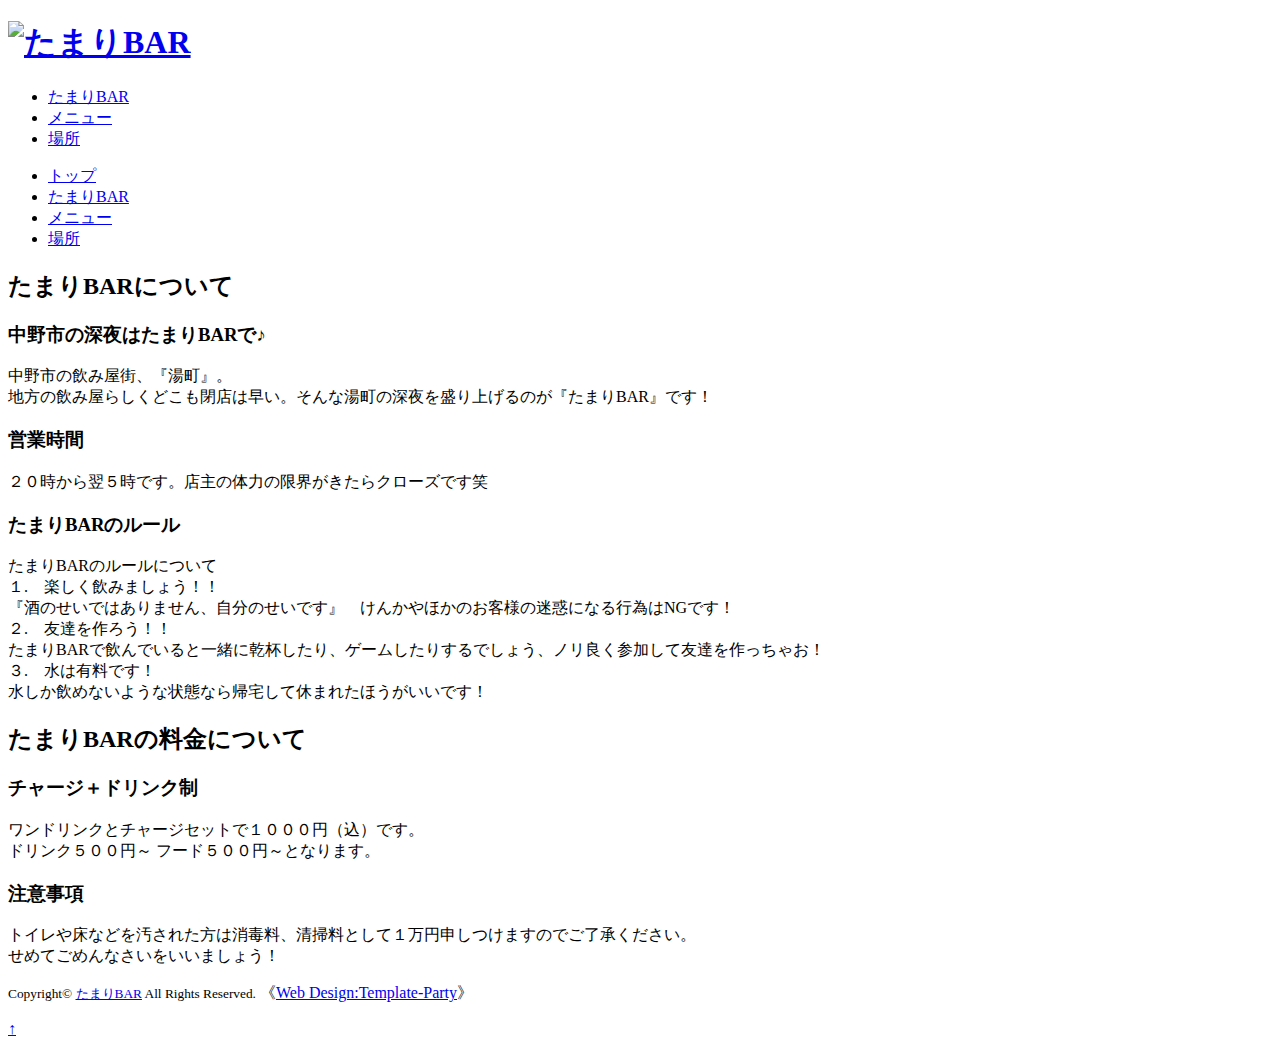
==== about.html @ 4684ba73 "Add files via upload" ====
<!DOCTYPE html>
<html lang="ja">
<head>
<meta charset="UTF-8">
<meta http-equiv="X-UA-Compatible" content="IE=edge">
<title>中野市　バー　たまりBAR</title>
<meta name="viewport" content="width=device-width, initial-scale=1">
<meta name="description" content="湯町の深夜はたまりBAR">
<meta name="keywords" content="中野市,飲み屋,バー,遅い時間,湯町">
<link rel="stylesheet" href="css/style.css">
<script src="js/openclose.js"></script>
<script src="js/fixmenu_pagetop.js"></script>
<!--[if lt IE 9]>
<script src="https://oss.maxcdn.com/html5shiv/3.7.2/html5shiv.min.js"></script>
<script src="https://oss.maxcdn.com/respond/1.4.2/respond.min.js"></script>
<![endif]-->
</head>

<body>

<div id="container">

<header>
<h1 id="logo"><a href="index.html"><img src="base/たまりBAR2.png" alt="たまりBAR"></a></h1>
</header>

<!--PC用（801px以上端末）メニュー-->
<nav id="menubar">
<ul>
<li class="current"><a href="about.html">たまりBAR</a></li>
<li><a href="menu.html">メニュー</a></li>
<li><a href="access.html">場所</a></li>
</ul>
</nav>
<!--小さな端末用（800px以下端末）メニュー-->
<nav id="menubar-s">
<ul>
<li><a href="index.html">トップ</a></li>
<li class="current"><a href="about.html">たまりBAR</a></li>
<li><a href="menu.html">メニュー</a></li>
<li><a href="access.html">場所</a></li>
</ul>
</nav>

<div id="contents">

<section>

<h2>たまりBARについて</h2>

<h3>中野市の深夜はたまりBARで♪</h3>
<p>中野市の飲み屋街、『湯町』。<br>
地方の飲み屋らしくどこも閉店は早い。そんな湯町の深夜を盛り上げるのが『たまりBAR』です！</p>

<h3>営業時間</h3>
<p>２０時から翌５時です。店主の体力の限界がきたらクローズです笑　</p>

<h3>たまりBARのルール</h3>
<p>たまりBARのルールについて<br>
１.　楽しく飲みましょう！！<br>
『酒のせいではありません、自分のせいです』　けんかやほかのお客様の迷惑になる行為はNGです！<br>
２.　友達を作ろう！！<br>
たまりBARで飲んでいると一緒に乾杯したり、ゲームしたりするでしょう、ノリ良く参加して友達を作っちゃお！<br>
３.　水は有料です！<br>
水しか飲めないような状態なら帰宅して休まれたほうがいいです！</p>

</section>

<section>

<h2>たまりBARの料金について</h2>

<h3>チャージ＋ドリンク制</h3>
<p>ワンドリンクとチャージセットで１０００円（込）です。<br>
  ドリンク５００円～
  フード５００円～となります。
<h3>注意事項</h3>
<p>トイレや床などを汚された方は消毒料、清掃料として１万円申しつけますのでご了承ください。<br>
せめてごめんなさいをいいましょう！</p>

<!--<h3>上部のロゴ画像について</h3>
<p>文字なしの土台画像がbaseフォルダに入っていますのでそれにサイト名をのせてimagesフォルダに上書きして下さい。画像の大きさは自由に変更してもらっても構いませんがある程度大きくしておいた方が高解像度の端末で鮮明に見えます。</p>
<p><strong class="color1">ロゴサイズ変更は</strong><br>
cssフォルダのstyle.cssの「header #logo img」のwidthの数字で変更できます。各端末サイズごとに設定がある場合があるので注意して下さい。</p>

<h3>トップページのスライドショーについて</h3>
<p><strong class="color1">css3に対応した環境でしか動作しません。</strong><br>
css3に対応していない古い環境（IEなら9以下）から見た場合、「最後」の画像のみが固定表示される事になります。<br>
「最初」の画像を表示させていたい場合は<a href="https://template-party.com/faq_others.html#q4-13">こちらをご覧下さい</a>。</p>
<p><strong class="color1">画像を入れ替えたい場合</strong><br>
「1.jpg」「2.jpg」「3.jpg」の３枚のjpg画像を用意してimagesフォルダに上書きして下さい。大きさはバラバラでも構いませんが、必ず「縦横比」を合わせて下さい。<br>
また、拡張子が「jpeg」や「JPG」と少し違った場合にうまく表示できない可能性があるので「jpg」で統一して下さい。画像を「jpg」にできない場合はhtml側の拡張子指定を変更しても構いません。</p>
<p><strong class="color1">ループを一回で終了したい場合</strong><br>
cssフォルダのslide.cssの、<br>
@keyframes slide3 {<br>
の、	<br>
95% {opacity: 0;}<br>
100% {opacity: 0;}<br>
を、以下に変更。<br>
95% {opacity: 1;}<br>
100% {opacity: 1;}</p>
<p>続いて、<br>
  .slide1,.slide2,.slide3 {<br>
の、<br>
animation-iteration-count:infinite;<br>
を以下に変更。<br>
animation-iteration-count:1;</p>
<p><strong class="color1">固定画像にしたい場合</strong><br>
cssフォルダのslide.cssを開き、冒頭の<br>
「/*CSSスライドショー設定」<br>
のブロックを削除。<br>
次に、index.htmlから使う画像だけを残してあとは削除。<br>
残した画像タグからclass指定（class=&quot;slide1&quot;などの）を外して下さい。<br>
画像を囲っているasideタグなどはレイアウト設定が入っているので削除しないよう注意して下さい。</p>
<p><strong class="color1">速度や枚数などの調整</strong><br>
cssフォルダのslide.cssで行って下さい。解説も入っています。<br>
<a href="https://template-party.com/tips/slide_css.html">スライドショーに関する詳しい使い方はこちら。</a></p>
<p><strong class="color1">その他</strong><br>
スライドショー画像の中央下部に現在表示中を示すボタンがついていますが、単に画像にボタンを重ねているだけです。<br>
スライドショーである点をわかりやすくするために入れているだけで、クリックするとその画像が出るというような動作はしません。</p>



<h3>現在ページ表示中のメニューについて</h3>
<p>当ページでいえば上部メインメニューの「ABOUT」に色がついていますが、その設定の説明です。<br>
通常は、<br>
&lt;li&gt;&lt;a href=&quot;&quot;&gt;メニュー名&lt;/a&gt;&lt;/li&gt;<br>
のようになっていますがこれを、<br>
&lt;li <span class="color1">class=&quot;current&quot;</span>&gt;・・・<br>
とする事で色がつきます。自動で色がつくわけではないのでご注意下さい。</p>

<h3>メニューを増やす場合の注意点</h3>
<p>あと２つぐらいまでは追加してもレイアウト上に問題なさそうですが、それ以上になると画面サイズを狭くする過程でメニューが段落ちします。<br>
段落ちしても気にならないならそのままでも構いませんが、気になる人はstyle.cssの<br>
<span class="color1">/*メニュー</span><br>
の設定内を調整してみて下さい。</p>

<h3>スクロール中に出る「↑」アイコンについて</h3>
<p>fixmenu_pagetop.jsで動作の制御を、cssフォルダのstyle.css内の<br>
/*PAGE TOP（↑）設定<br>
でボタンデザインを設定しています。<br>
ボタンの出現ポイントは、現在350pxの場所になっています。変更したい場合はfixmenu_pagetop.jsの34行目あたりにある、<br>
offsettop = 350;<br>
の350を変更して下さい。</p>

<h3>スマホなどの小さな端末からボタンクリックでPC画面を表示させたい方へ</h3>
<p>レスポンシブデザインだと、スマホやタブレットなどの小さな端末から見た場合はそれ専用のレイアウトに変わりますが、あえてPC画面も見せたいユーザーの為に<a href="https://template-party.com/tips/tips20160916viewport.html">tipsを公開</a>しました。</p>

</section> -->

</div>
<!--/contents-->

<footer>
<small>Copyright&copy; <a href="index.html">たまりBAR</a> All Rights Reserved.</small>
<span class="pr">《<a href="https://template-party.com/" target="_blank">Web Design:Template-Party</a>》</span>
</footer>

</div>
<!--/container-->

<p class="nav-fix-pos-pagetop"><a href="#">↑</a></p>

<!--メニュー開閉ボタン-->
<div id="menubar_hdr" class="close"></div>
<!--メニューの開閉処理条件設定　800px以下-->
<script>
if (OCwindowWidth() <= 800) {
	open_close("menubar_hdr", "menubar-s");
}
</script>

</body>
</html>
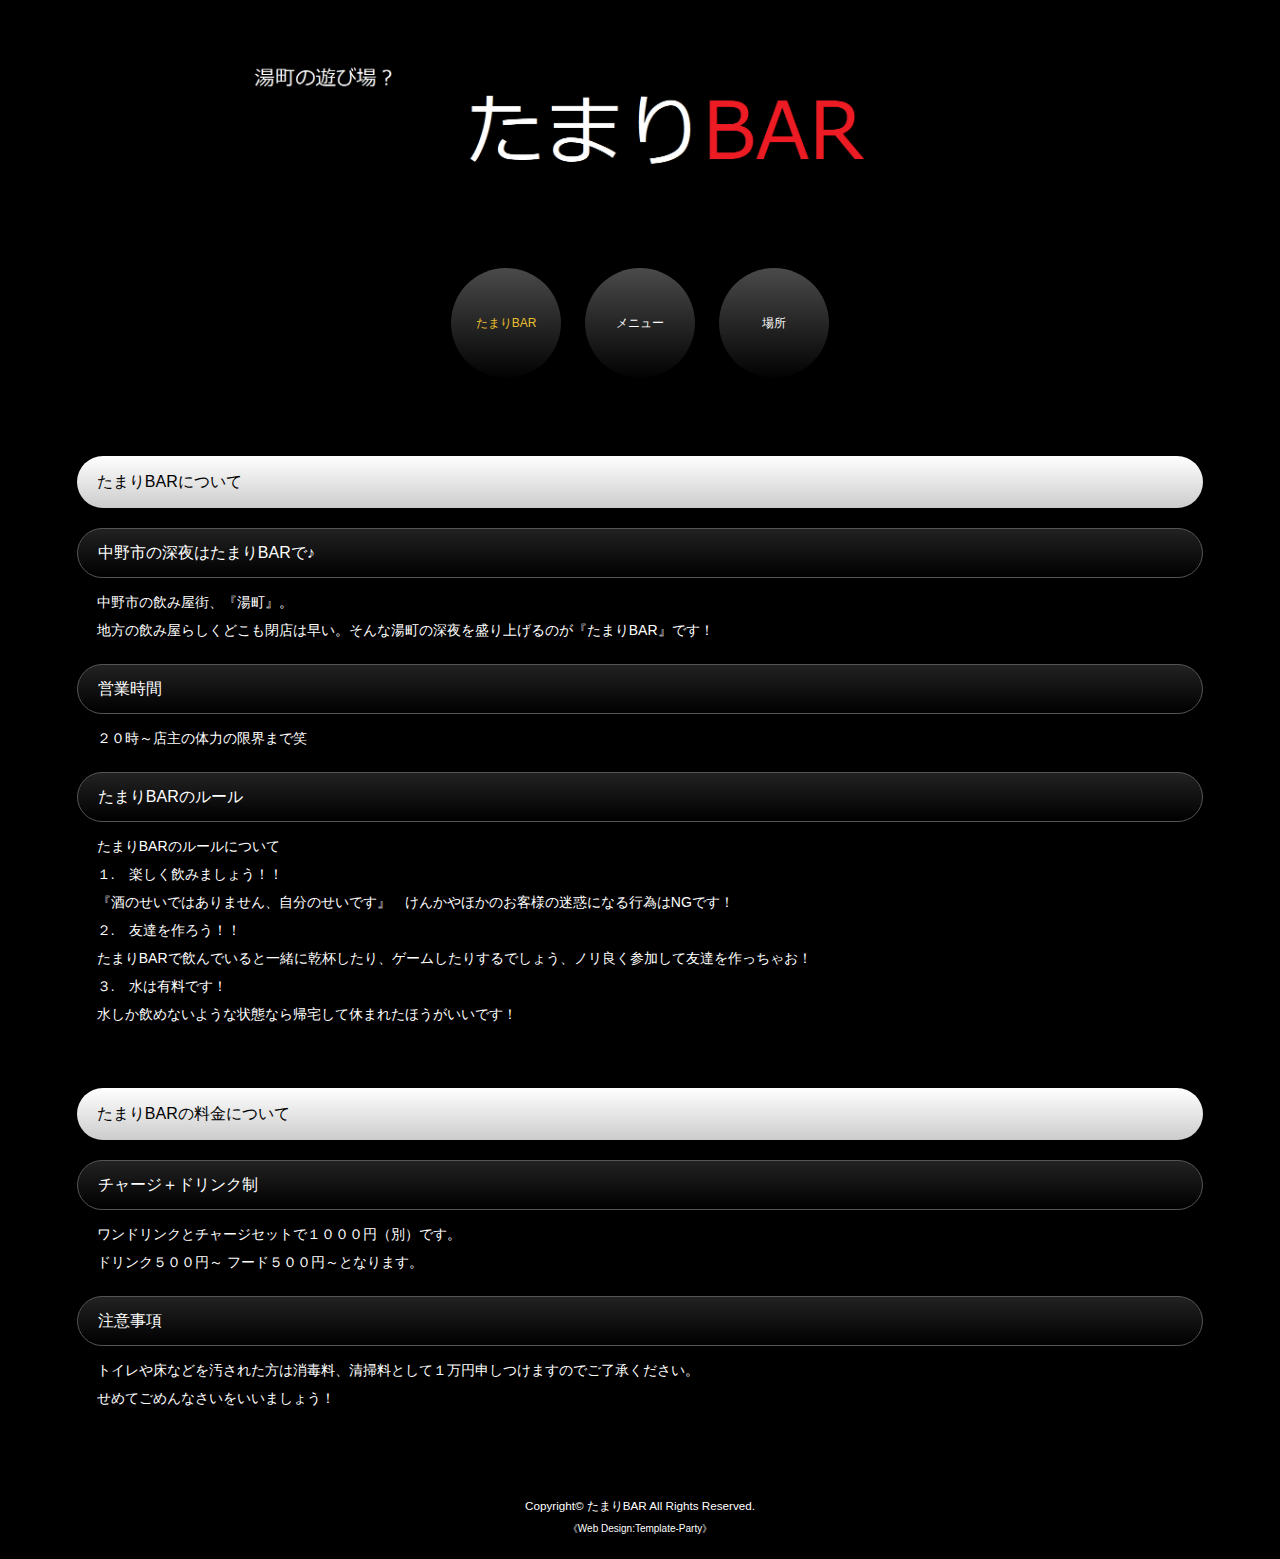
==== commit 9bb9b079: "Update about.html" ====
--- a/about.html
+++ b/about.html
@@ -53,7 +53,7 @@
 地方の飲み屋らしくどこも閉店は早い。そんな湯町の深夜を盛り上げるのが『たまりBAR』です！</p>
 
 <h3>営業時間</h3>
-<p>２０時から翌５時です。店主の体力の限界がきたらクローズです笑　</p>
+<p>２０時～店主の体力の限界まで笑　</p>
 
 <h3>たまりBARのルール</h3>
 <p>たまりBARのルールについて<br>
@@ -71,7 +71,7 @@
 <h2>たまりBARの料金について</h2>
 
 <h3>チャージ＋ドリンク制</h3>
-<p>ワンドリンクとチャージセットで１０００円（込）です。<br>
+<p>ワンドリンクとチャージセットで１０００円（別）です。<br>
   ドリンク５００円～
   フード５００円～となります。
 <h3>注意事項</h3>
--- a/css/style.css
+++ b/css/style.css
@@ -0,0 +1,430 @@
+@charset "utf-8";
+
+
+
+/*slide.cssの読み込み
+------------------------------------------------------------------------------------------------------------------------------------------------------*/
+@import url(slide.css);
+
+
+
+/*PC・タブレット・スマホ(全端末)共通設定
+------------------------------------------------------------------------------------------------------------------------------------------------------*/
+
+/*全体の設定
+---------------------------------------------------------------------------*/
+body {
+	margin: 0px;
+	padding: 0px;
+	-webkit-text-size-adjust: none;
+	color: #fff;	/*全体の文字色*/
+	font-family: "ヒラギノ角ゴ Pro W3", "Hiragino Kaku Gothic Pro", "メイリオ", Meiryo, Osaka, "ＭＳ Ｐゴシック", "MS PGothic", sans-serif;	/*フォント種類*/
+	font-size: 14px;	/*文字サイズ*/
+	line-height: 2;		/*行間*/
+	background: #000;	/*背景色（古いブラウザ用）*/
+	background: radial-gradient(500px at center top,#000,#000);	/*半径500pxの円形グラデ、中央・上部に配置。円の中心色#a29376から#544c3dに向かったグラデーション。*/
+}
+h1,h2,h3,h4,h5,p,ul,ol,li,dl,dt,dd,form,figure,form,input,textarea,select {margin: 0px;padding: 0px;font-size: 100%;font-weight: normal;}
+ul {list-style-type: none;}
+ol {padding-left: 40px;padding-bottom: 15px;}
+img {border: none;max-width: 100%;height: auto;vertical-align: middle;}
+table {border-collapse:collapse;font-size: 100%;border-spacing: 0;}
+iframe {width: 100%;}
+video {max-width: 100%;}
+
+/*リンク（全般）設定
+---------------------------------------------------------------------------*/
+a {
+	color: #fff;	/*リンクテキストの色*/
+}
+a:hover {
+	color: #e8bf2e;	/*マウスオン時の文字色*/
+}
+
+/*コンテナー（ホームページを囲む一番外側のブロック）
+---------------------------------------------------------------------------*/
+#container {
+	max-width: 1400px;	/*最大幅*/
+	margin: 0 auto;
+}
+
+/*ヘッダー（ロゴが入った最上段のブロック）
+---------------------------------------------------------------------------*/
+/*headerブロック*/
+header {
+	text-align: center;	/*内容を中央よせ*/
+}
+/*ロゴ画像設定*/
+header #logo img {
+	width: 900px;	/*画像幅*/
+	margin: 40px 0;	/*上下、左右へのロゴの外側に空けるスペース*/
+}
+
+/*メニュー
+---------------------------------------------------------------------------*/
+/*メニュー全体を囲むブロック*/
+#menubar {
+	text-align: center;	/*文字をセンタリング*/
+}
+/*メニュー１個あたりの設定*/
+#menubar li {
+	display: inline-block;	/*横並びにさせる*/
+	margin: 0 10px 40px;	/*上、左右、下へのメニューの外に空けるスペース*/
+}
+#menubar li a {
+	display: block;text-decoration: none;
+	font-size: 12px;	/*文字サイズ*/
+	height: 110px;		/*ボタンの高さ（ここの110の数字３箇所は全て揃える）*/
+	width: 110px;		/*ボタンの幅（ここの110の数字３箇所は全て揃える）*/
+	line-height: 110px;	/*行間（ここの110の数字３箇所は全て揃える）*/
+	background: #020202;	/*背景色（古いブラウザ用）*/
+	background-image: linear-gradient(#4a4a4a, #020202);	/*背景グラデーション*/
+	border-radius: 50%;	/*角丸のサイズ。円形になります。*/
+	box-shadow: 1px 2px 5px rgba(0,0,0,0.5);	/*ボックスの影。右へ、下へ、広げる幅、0,0,0は黒の事で0.5は50%色がついた状態の事。*/
+}
+/*マウスオン時*/
+#menubar li a:hover {
+	box-shadow: none;	/*ボックスの影を消す*/
+	position: relative;
+	top: 1px;	/*位置を少しずらすための設定*/
+	left: 1px;	/*位置を少しずらすための設定*/
+}
+/*現在表示中（current）の設定*/
+#menubar li.current a {
+	color: #e8bf2e;	/*文字色*/
+}
+/*スマホ用メニューを表示させない*/
+#menubar-s {display: none;}
+/*３本バーアイコンを表示させない*/
+#menubar_hdr {display: none;}
+
+/*コンテンツ
+---------------------------------------------------------------------------*/
+#contents {
+	overflow: hidden;
+	background: #000;	/*背景色*/
+	margin: 0 3%;		/*上下、左右へのボックスの外に空けるスペース*/
+	padding: 3%;		/*ボックス内の余白*/
+	border-radius: 30px;	/*角丸のサイズ。この行を削除すると角がでます。*/
+}
+/*コンテンツのh2タグの設定*/
+#contents h2 {
+	clear: both;margin-bottom: 20px;
+	font-size: 16px;		/*文字サイズ*/
+	color: #fff;			/*文字色*/
+	padding: 10px 20px;		/*上下、左右への余白*/
+	background: #fff;	/*背景色（古いブラウザ用）*/
+	background: linear-gradient(#fff, #ccc);	/*背景グラデーション*/
+	border-radius: 50px;	/*角を丸くする指定。この１行を削除すれば角丸がなくなります。*/
+	color: #000;			/*文字色*/
+}
+/*コンテンツのh3タグの設定*/
+#contents h3 {
+	clear: both;margin-bottom: 20px;
+	font-size: 16px;	/*文字サイズ*/
+	padding: 8px 20px;	/*上下、左右への余白*/
+	background: #222;	/*背景色（古いブラウザ用）*/
+	background: linear-gradient(#222, #000);	/*背景グラデーション*/
+	border: 1px solid #555;	/*枠線の幅、線種、色*/
+	color: #fff;			/*文字色*/
+	border-radius: 50px;	/*角を丸くする指定。この１行を削除すれば角丸がなくなります。*/
+}
+/*コンテンツのp(段落)タグ設定*/
+#contents p {
+	padding: 0px 20px 20px;	/*上、左右、下への余白*/
+}
+/*他。微調整。*/
+#contents p + p {
+	margin-top: -5px;
+}
+#contents h2 + p,
+#contents h3 + p {
+	margin-top: -10px;
+}
+#contents section + section {
+	margin-top: 40px;
+}
+
+/*menuページ
+---------------------------------------------------------------------------*/
+/*ボックス１個あたりの設定*/
+.list {
+	position: relative;
+	float: left;	/*左に回り込み*/
+	width: 33.3%;	/*幅*/
+}
+/*画像*/
+.list img {
+	transition: 1s;
+	opacity: 0.5;	/*50%の透明度にする*/
+}
+/*画像（マウスオン時）*/
+.list:hover img {
+	opacity: 1;	/*マウスオン時に100%色を出す*/
+}
+/*photoボックス内の段落(p)タグ*/
+.list p {
+	display: none;	/*非表示にしておく設定*/
+	padding: 5px 0 !important;	/*上下、左右への段落タグ内の余白*/
+	position: absolute;
+	bottom: 0px;	/*listボックスの下から0pxの場所に配置*/
+	width: 100%;	/*幅*/
+	background: #111;	/*背景色（古いブラウザ用）*/
+	background: rgba(0,0,0,0.5);	/*背景色。0,0,0は黒の事で0.5は50%色がついた状態のこと*/
+	color: #fff;		/*文字色*/
+	text-align: center;	/*文字をセンタリング*/
+	font-size: 80%;		/*文字サイズ*/
+}
+/*マウスオン時の段落タグ*/
+.list:hover p {
+	display: block;	/*非表示から表示に切り替える*/
+}
+
+/*フッター(ページ最下部のcopyrightのパーツ)設定
+---------------------------------------------------------------------------*/
+footer {
+	clear: both;
+	text-align: center;	/*文字をセンタリング*/
+	padding: 20px;	/*ボックス内の余白*/
+}
+footer a {
+	text-decoration: none;
+}
+footer .pr {
+	display: block;
+}
+
+/*トップページ内「更新情報・お知らせ」ブロック
+---------------------------------------------------------------------------*/
+/*ブロック全体の設定*/
+#new dl {
+	padding: 0px 20px;	/*上下、左右へのブロック内の余白*/
+	margin-bottom: 20px;
+}
+/*日付設定*/
+#new dt {
+	float: left;
+	width: 9em;
+	letter-spacing: 0.1em;
+}
+/*記事設定*/
+#new dd {
+	padding-left: 9em;
+}
+
+/*テーブル
+---------------------------------------------------------------------------*/
+/*テーブル１行目に入った見出し部分（※caption）*/
+.ta1 caption {
+	border: 1px solid #555;	/*テーブルの枠線の幅、線種、色*/
+	border-bottom: none;	/*下線だけ消す*/
+	text-align: left;		/*文字を左寄せ*/
+	font-weight: bold;		/*太字に*/
+	padding: 10px;			/*ボックス内の余白*/
+	background: #222;		/*背景色*/
+}
+/*ta1設定*/
+.ta1 {
+	table-layout: fixed;
+	width: 96%;
+	margin: 0 2% 20px;
+}
+.ta1, .ta1 td, .ta1 th {
+	word-break: break-all;
+	border: 1px solid #555;	/*テーブルの枠線の幅、線種、色*/
+	padding: 10px 15px;	/*ボックス内の余白*/
+}
+/*ta1の左側ボックス*/
+.ta1 th {
+	width: 140px;		/*幅*/
+	text-align: center;	/*センタリング*/
+	font-weight: normal;
+}
+
+/*PAGE TOP（↑）設定
+---------------------------------------------------------------------------*/
+/*アニメーションのキーグレーム設定（変更不要）*/
+@keyframes scroll {
+0% {opacity: 0;}
+100% {opacity: 1;}
+}
+/*デフォルトでは非表示に*/
+body .nav-fix-pos-pagetop a {display: none;}
+/*ボタンの設定*/
+body.is-fixed-pagetop .nav-fix-pos-pagetop a {
+	display: block;text-decoration: none;text-align: center;z-index: 100;position: fixed;
+	width: 50px;		/*幅*/
+	line-height: 50px;	/*高さ*/
+	border-radius: 50%;	/*角丸のサイズ*/
+	bottom: 50px;		/*下から50pxの場所に配置*/
+	right: 3%;			/*右から3%の場所に配置*/
+	background: #000;	/*背景色（古いブラウザ用）*/
+	background: rgba(0,0,0,0.6);	/*背景色。0,0,0は黒の事で0.6は色が60%ついた状態の事。*/
+	color: #fff;		/*文字色*/
+	border: 1px solid #fff;	/*枠線の幅、線種、色*/
+	animation-name: scroll;	/*上のアニメーションで指定しているkeyframesの名前（scroll）*/
+	animation-duration: 1S;	/*アニメーションの実行時間*/
+	animation-fill-mode: forwards;	/*アニメーションの完了後、最後のキーフレームを維持する*/
+}
+/*マウスオン時*/
+body.is-fixed-pagetop .nav-fix-pos-pagetop a:hover {
+	background: #999;	/*背景色*/
+}
+
+/*トップページのNEWアイコン
+---------------------------------------------------------------------------*/
+.newicon {
+	background: #F00;	/*背景色*/
+	color: #FFF;		/*文字色*/
+	font-size: 70%;
+	line-height: 1.5;
+	padding: 2px 5px;
+	border-radius: 2px;
+	margin: 0px 5px;
+	vertical-align: text-top;
+}
+
+/*その他
+---------------------------------------------------------------------------*/
+.look {background: #333;padding: 5px 10px;border-radius: 4px;}
+.mb15,.mb1em {margin-bottom: 15px;}
+.clear {clear: both;}
+ul.disc {padding: 0em 20px 20px 40px;list-style: disc;}
+.color1, .color1 a {color: #ffcf3e;}
+.pr {font-size: 10px;}
+.wl {width: 96%;}
+.ws {width: 50%;}
+.c {text-align: center;}
+.r {text-align: right;}
+.l {text-align: left;}
+img.fr {float: right;margin-left: 10px;margin-bottom: 10px;}
+img.fl {float: left;margin-right: 10px;margin-bottom: 10px;}
+.big1 {font-size: 24px;letter-spacing: 0.2em;}
+.mini1 {font-size: 11px;display: inline-block;line-height: 1.5;}
+.sh {display: none;}
+
+
+
+/*画面幅800px以下の設定
+------------------------------------------------------------------------------------------------------------------------------------------------------*/
+@media screen and (max-width:800px){
+
+/*メインメニュー
+---------------------------------------------------------------------------*/
+/*アニメーションのフレーム設定。全100コマアニメーションだと思って下さい。透明度(opacity)0%から透明度100%にする指定。*/
+@keyframes menu1 {
+0% {opacity: 0;}
+100% {opacity: 1;}
+}
+/*スマホ用メニューブロック*/
+#menubar-s {
+	display: block;overflow: hidden;
+	width: 100%;
+	top: 0px;					/*上から0pxの場所に配置*/
+	border-top: 1px solid #fff;	/*上の線の幅、線種、色*/
+	animation-name: menu1;		/*上のkeyframesの名前*/
+	animation-duration: 0.5S;	/*アニメーションの実行時間。0.5秒。*/
+	animation-fill-mode: both;	/*アニメーションの完了後、最後のキーフレームを維持する*/
+	margin-bottom: 20px;
+}
+/*メニュー１個あたりの設定*/
+#menubar-s li a {
+	display: block;text-decoration: none;
+	padding: 15px 10px 15px 20px;	/*上、右、下、左へのメニュー内の余白*/
+	border-bottom: 1px solid #fff;	/*下の線の幅、線種、色*/
+	background: rgba(0,0,0,0.6);	/*背景色*/
+	color: #fff;		/*文字色*/
+	font-size: 20px;	/*文字サイズ*/
+	text-align: center;	/*文字をセンタリング*/
+}
+/*現在表示中メニュー（current）*/
+#menubar-s li.current a {
+	color: #e8bf2e;	/*文字色*/
+}
+/*PC用メニューを非表示にする*/
+#menubar {display: none;}
+
+/*３本バーアイコン設定
+---------------------------------------------------------------------------*/
+/*３本バーブロック*/
+#menubar_hdr {
+	display: block;
+	position: absolute;z-index: 20;
+	top: 10px;	/*上から10pxの場所に配置*/
+	right: 3%;	/*右から3%の場所に配置*/
+	border: 1px solid #fff;	/*枠線の幅、線種、色*/
+}
+/*アイコン共通設定*/
+#menubar_hdr.close,
+#menubar_hdr.open {
+	width: 50px;	/*幅*/
+	height: 50px;	/*高さ*/
+	border-radius: 50%;	/*円形にするスタイル。この行を削除すれば正方形になります。*/
+}
+/*三本バーアイコン*/
+#menubar_hdr.close {
+	background: url(../images/icon_menu.png) no-repeat center top/50px,rgba(0,0,0,0.7);
+}
+/*閉じるアイコン*/
+#menubar_hdr.open {
+	background: url(../images/icon_menu.png) no-repeat center bottom/50px,rgba(0,0,0,0.7);
+}
+
+/*その他
+---------------------------------------------------------------------------*/
+body.s-n #sub,body.s-n #footermenu,.m-n {display: none;}
+
+}
+
+
+
+/*画面幅480px以下の設定
+------------------------------------------------------------------------------------------------------------------------------------------------------*/
+@media screen and (max-width:480px){
+
+/*全体の設定
+---------------------------------------------------------------------------*/
+body {
+	font-size: 12px;	/*文字サイズ*/
+	line-height: 1.5;	/*行間*/
+}
+
+/*コンテンツ
+---------------------------------------------------------------------------*/
+#contents {
+	border-radius: 0px;
+}
+/*コンテンツのh2タグの設定*/
+#contents h2 {
+	font-size: 14px;	/*文字サイズ*/
+}
+/*コンテンツのh3タグの設定*/
+#contents h3 {
+	font-size: 14px;	/*文字サイズ*/
+}
+
+/*テーブル（ta1）
+---------------------------------------------------------------------------*/
+/*テーブル１行目に入った見出し部分（※caption）*/
+.ta1 caption {
+	padding: 5px;	/*ボックス内の余白*/
+}
+/*ta1設定*/
+.ta1, .ta1 td, .ta1 th {
+	padding: 5px;	/*ボックス内の余白*/
+}
+/*ta1の左側ボックス*/
+.ta1 th {
+	width: 100px;
+}
+
+/*その他
+---------------------------------------------------------------------------*/
+.ws,.wl {width: 94%;}
+.big1 {font-size: 16px;}
+img.fr,img.fl {float: none;margin: 0;width: 100%;}
+.sh {display:block;}
+.pc {display:none;}
+
+
+}
